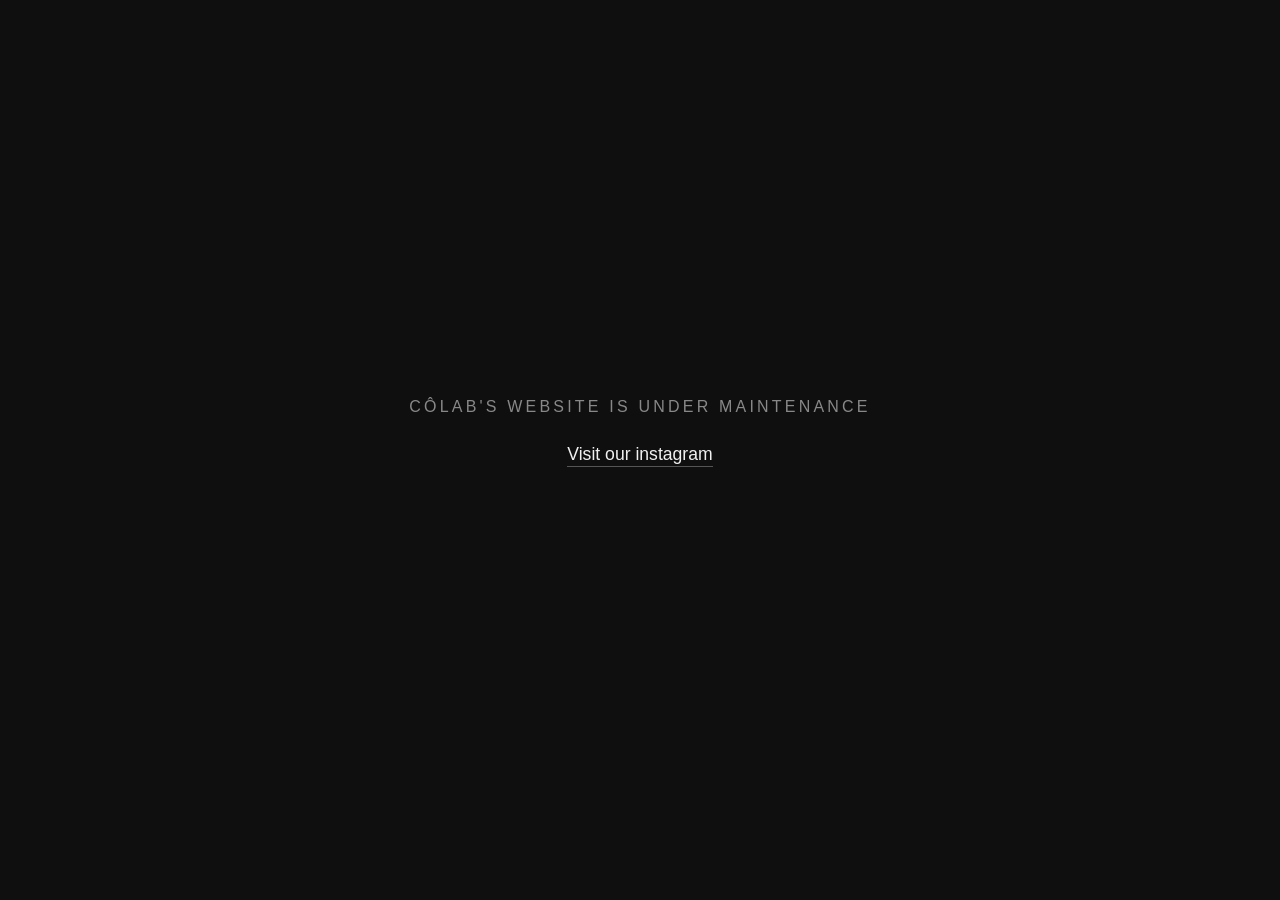
==== index.html @ 688e4522 "Add files via upload Maintenance page" ====
<!DOCTYPE html>
<html lang="en">
<head>
  <meta charset="UTF-8" />
  <meta name="viewport" content="width=device-width, initial-scale=1.0" />
  <title>Côlab</title>
  <style>
    * {
      margin: 0;
      padding: 0;
      box-sizing: border-box;
    }

    body {
      background-color: #0f0f0f;
      color: #f0f0f0;
      font-family: 'Helvetica Neue', Helvetica, Arial, sans-serif;
      display: flex;
      justify-content: center;
      align-items: center;
      min-height: 100vh;
      text-align: center;
      padding: 2rem;
    }

    .container {
      max-width: 480px;
    }

    h1 {
      font-size: 1rem;
      font-weight: 400;
      letter-spacing: 0.2em;
      text-transform: uppercase;
      color: #888;
      margin-bottom: 1.5rem;
    }

    p {
      font-size: 1.1rem;
      line-height: 1.7;
      color: #ccc;
      margin-bottom: 2rem;
    }

    a {
      color: #f0f0f0;
      text-decoration: none;
      border-bottom: 1px solid #555;
      padding-bottom: 2px;
      transition: border-color 0.2s;
    }

    a:hover {
      border-color: #f0f0f0;
    }
  </style>
</head>
<body>
  <div class="container">
    <h1>Côlab's website is under maintenance</h1>
    <!-- Optional: add your email or social link below -->
    <p><a href="https://www.instagram.com/colab.atec/">Visit our instagram</a></p>
  </div>
</body>
</html>
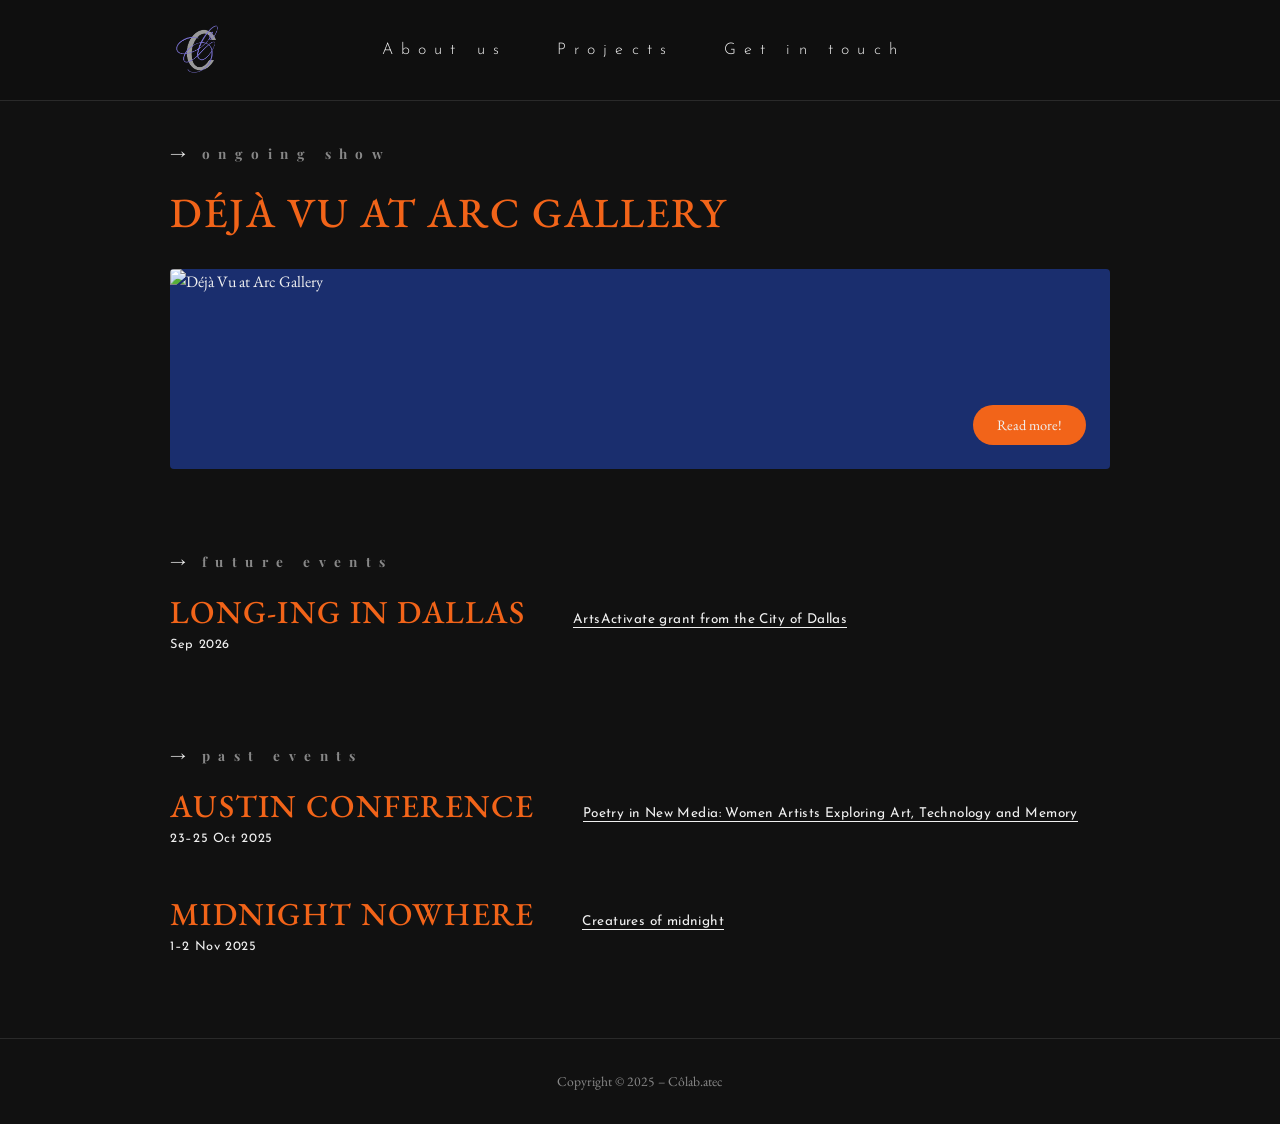
==== commit 63f68e56: "Add files via upload" ====
--- a/index.html
+++ b/index.html
@@ -3,64 +3,102 @@
 <head>
   <meta charset="UTF-8" />
   <meta name="viewport" content="width=device-width, initial-scale=1.0" />
-  <title>Côlab</title>
-  <style>
-    * {
-      margin: 0;
-      padding: 0;
-      box-sizing: border-box;
-    }
-
-    body {
-      background-color: #0f0f0f;
-      color: #f0f0f0;
-      font-family: 'Helvetica Neue', Helvetica, Arial, sans-serif;
-      display: flex;
-      justify-content: center;
-      align-items: center;
-      min-height: 100vh;
-      text-align: center;
-      padding: 2rem;
-    }
-
-    .container {
-      max-width: 480px;
-    }
-
-    h1 {
-      font-size: 1rem;
-      font-weight: 400;
-      letter-spacing: 0.2em;
-      text-transform: uppercase;
-      color: #888;
-      margin-bottom: 1.5rem;
-    }
-
-    p {
-      font-size: 1.1rem;
-      line-height: 1.7;
-      color: #ccc;
-      margin-bottom: 2rem;
-    }
-
-    a {
-      color: #f0f0f0;
-      text-decoration: none;
-      border-bottom: 1px solid #555;
-      padding-bottom: 2px;
-      transition: border-color 0.2s;
-    }
-
-    a:hover {
-      border-color: #f0f0f0;
-    }
-  </style>
+  <title>Côlab.atec</title>
+  <link rel="stylesheet" href="style.css" />
+  <link href="https://fonts.googleapis.com/css2?family=EB+Garamond:ital,wght@0,400;0,500;1,400&family=Josefin+Sans:wght@300;400&family=Playfair+Display:wght@600;700&display=swap" rel="stylesheet" />
 </head>
 <body>
-  <div class="container">
-    <h1>Côlab's website is under maintenance</h1>
-    <!-- Optional: add your email or social link below -->
-    <p><a href="https://www.instagram.com/colab.atec/">Visit our instagram</a></p>
-  </div>
+
+  <!-- NAV -->
+  <nav class="nav">
+    <div class="nav__inner">
+      <div class="nav__logo">
+        <a href="index.html">
+          <img src="assets/logo.png" alt="Côlab.atec logo" class="nav__logo-img" />
+        </a>
+      </div>
+      <ul class="nav__links">
+        <li><a href="about.html">A b o u t &nbsp; u s</a></li>
+        <li><a href="projects.html">P r o j e c t s</a></li>
+        <li><a href="contact.html">G e t &nbsp; i n &nbsp; t o u c h</a></li>
+      </ul>
+    </div>
+  </nav>
+
+  <!-- MAIN -->
+  <main>
+
+    <!-- ONGOING SHOW -->
+    <section class="section section--ongoing">
+      <div class="section__label">
+        <span class="arrow">→</span>
+        <span class="label-text">o n g o i n g &nbsp; s h o w</span>
+      </div>
+      <h2 class="section__title">Déjà Vu at Arc Gallery</h2>
+      <div class="feature-banner">
+        <img src="assets/dejavu.png" alt="Déjà Vu at Arc Gallery" class="feature-banner__img" />
+        <div class="feature-banner__overlay">
+          <!--<p class="feature-banner__sub">2025 Juried Exhibition</p> -->
+          <a href="dejavu.html" class="btn-orange">Read more!</a>
+        </div>
+      </div>
+    </section>
+
+    <hr class="divider" />
+
+    <!-- FUTURE EVENTS -->
+    <section class="section section--future">
+      <div class="section__label">
+        <span class="arrow">→</span>
+        <span class="label-text">f u t u r e &nbsp; e v e n t s</span>
+      </div>
+      <div class="event-row">
+        <div class="event-row__left">
+          <h3 class="event-title">Long-ing in Dallas</h3>
+          <p class="event-date">Sep 2026</p>
+        </div>
+        <div class="event-row__right">
+          <a href="https://dallasculture.org/cultural-funding-programs/artsactivate/" class="event-link">ArtsActivate grant from the City of Dallas</a>
+        </div>
+      </div>
+    </section>
+
+    <hr class="divider" />
+
+    <!-- PAST EVENTS -->
+    <section class="section section--past">
+      <div class="section__label">
+        <span class="arrow">→</span>
+        <span class="label-text">p a s t &nbsp; e v e n t s</span>
+      </div>
+
+      <div class="event-row">
+        <div class="event-row__left">
+          <h3 class="event-title">Austin Conference</h3>
+          <p class="event-date">23–25 Oct 2025</p>
+        </div>
+        <div class="event-row__right">
+          <a href="https://www.tasart.org/upcoming-conference" class="event-link">Poetry in New Media: Women Artists Exploring Art, Technology and Memory</a>
+        </div>
+      </div>
+
+      <div class="event-row event-row--spaced">
+        <div class="event-row__left">
+          <h3 class="event-title">Midnight Nowhere</h3>
+          <p class="event-date">1–2 Nov 2025</p>
+        </div>
+        <div class="event-row__right">
+          <a href="https://ra.co/events/2238678" class="event-link">Creatures of midnight</a>
+        </div>
+      </div>
+    </section>
+
+  </main>
+
+  <!-- FOOTER -->
+  <footer class="footer">
+    <p>Copyright &copy; 2025 – Côlab.atec</p>
+  </footer>
+
 </body>
 </html>
--- a/style.css
+++ b/style.css
@@ -0,0 +1,531 @@
+/* ============================================
+   CÔLAB.ATEC — Main Stylesheet
+   ============================================ */
+
+:root {
+  --bg:          #111111;
+  --bg-nav:      #0f0f0f;
+  --orange:      #f26419;
+  --orange-hover:#d4541000;
+  --white:       #f0f0f0;
+  --muted:       #888888;
+  --border:      #2a2a2a;
+
+  --font-display: 'Josefin Sans', sans-serif;
+  --font-body:    'EB Garamond', serif;
+  --font-label:   'Playfair Display', serif;
+}
+
+/* ── RESET ─────────────────────────────── */
+*, *::before, *::after {
+  box-sizing: border-box;
+  margin: 0;
+  padding: 0;
+}
+
+html {
+  scroll-behavior: smooth;
+}
+
+body {
+  background-color: var(--bg);
+  color: var(--white);
+  font-family: var(--font-body);
+  font-size: 1rem;
+  line-height: 1.6;
+  -webkit-font-smoothing: antialiased;
+}
+
+a {
+  color: inherit;
+  text-decoration: none;
+}
+
+img {
+  display: block;
+  max-width: 100%;
+}
+
+/* ── NAV ────────────────────────────────── */
+.nav {
+  background-color: var(--bg-nav);
+  position: sticky;
+  top: 0;
+  z-index: 100;
+  border-bottom: 1px solid var(--border);
+}
+
+.nav__inner {
+  max-width: 1100px;
+  margin: 0 auto;
+  padding: 1.25rem 5rem;
+  display: grid;
+  grid-template-columns: 1fr auto 1fr;
+  align-items: center;
+}
+
+.nav__logo-img {
+  height: 60px;
+  width: auto;
+}
+
+.nav__logo-text {
+  font-family: 'EB Garamond', serif;
+  font-style: italic;
+  font-size: 2.2rem;
+  color: var(--white);
+  line-height: 1;
+  opacity: 0.85;
+}
+
+.nav__links {
+  list-style: none;
+  display: flex;
+  gap: 3.5rem;
+  justify-content: center;
+}
+
+.nav__links a {
+  font-family: var(--font-display);
+  font-size: 1rem;
+  font-weight: 300;
+  letter-spacing: 0.1em;
+  color: var(--white);
+  transition: color 0.2s;
+}
+
+.nav__links a:hover,
+.nav__links a.active {
+  color: var(--orange);
+}
+
+/* ── LAYOUT ─────────────────────────────── */
+main {
+  max-width: 1100px;
+  margin: 0 auto;
+  padding: 0 5rem;
+}
+
+.section {
+  padding: 2.5rem 0;
+}
+
+.divider {
+  display: none;
+}
+
+/* ── SECTION LABEL ──────────────────────── */
+.section__label {
+  display: flex;
+  align-items: center;
+  gap: 1rem;
+  margin-bottom: 0.75rem;
+}
+
+.arrow {
+  color: var(--white);
+  font-size: 1rem;
+}
+
+.label-text {
+  font-family: var(--font-label);
+  font-size: 0.85rem;
+  font-weight: 700;
+  letter-spacing: 0.2em;
+  color: var(--muted);
+  text-transform: lowercase;
+}
+
+/* ── SECTION TITLE ──────────────────────── */
+.section__title {
+  font-family: var(--font-body);
+  font-size: 2.6rem;
+  font-weight: 500;
+  color: var(--orange);
+  text-transform: uppercase;
+  letter-spacing: 0.04em;
+  margin-bottom: 1.5rem;
+}
+
+/* ── FEATURE BANNER ─────────────────────── */
+.feature-banner {
+  position: relative;
+  width: 100%;
+  border-radius: 4px;
+  overflow: hidden;
+}
+
+.feature-banner__img {
+  width: 100%;
+  height: 200px;
+  object-fit: cover;
+  display: block;
+  background-color: #1a2e6e;
+}
+
+.feature-banner__overlay {
+  position: absolute;
+  bottom: 1.5rem;
+  right: 1.5rem;
+  display: flex;
+  flex-direction: column;
+  align-items: flex-end;
+  gap: 0.75rem;
+}
+
+.feature-banner__sub {
+  font-family: var(--font-body);
+  font-size: 0.85rem;
+  letter-spacing: 0.1em;
+  color: var(--white);
+  text-transform: uppercase;
+}
+
+/* ── ORANGE BUTTON ──────────────────────── */
+.btn-orange {
+  display: inline-block;
+  background-color: var(--orange);
+  color: var(--white);
+  font-family: var(--font-body);
+  font-size: 0.9rem;
+  padding: 0.55rem 1.5rem;
+  border-radius: 999px;
+  transition: background-color 0.2s, transform 0.15s;
+  cursor: pointer;
+}
+
+.btn-orange:hover {
+  background-color: #d4541a;
+  transform: translateY(-1px);
+}
+
+/* ── EVENT ROWS ─────────────────────────── */
+.event-row {
+  display: flex;
+  align-items: baseline;
+  gap: 3rem;
+  padding: 0.5rem 0;
+}
+
+.event-row--spaced {
+  margin-top: 2rem;
+}
+
+.event-row__left {
+  min-width: 260px;
+}
+
+.event-title {
+  font-family: var(--font-body);
+  font-size: 2rem;
+  font-weight: 500;
+  font-style: normal;
+  color: var(--orange);
+  text-transform: uppercase;
+  letter-spacing: 0.04em;
+  line-height: 1.1;
+}
+
+.event-date {
+  font-family: var(--font-display);
+  font-size: 0.8rem;
+  font-weight: 400;
+  letter-spacing: 0.05em;
+  color: var(--white);
+  margin-top: 0.3rem;
+}
+
+.event-row__right {
+  flex: 1;
+}
+
+.event-link {
+  font-family: var(--font-display);
+  font-size: 0.85rem;
+  font-weight: 400;
+  letter-spacing: 0.03em;
+  color: var(--white);
+  border-bottom: 1px solid var(--white);
+  padding-bottom: 1px;
+  transition: color 0.2s, border-color 0.2s;
+}
+
+.event-link:hover {
+  color: var(--orange);
+  border-color: var(--orange);
+}
+
+/* ── FOOTER ─────────────────────────────── */
+.footer {
+  text-align: center;
+  padding: 2rem;
+  font-family: var(--font-body);
+  font-size: 0.85rem;
+  color: var(--muted);
+  border-top: 1px solid var(--border);
+  margin-top: 2rem;
+}
+
+/* ── ABOUT PAGE ─────────────────────────── */
+.about-hero {
+  padding: 3.5rem 0 1rem;
+}
+
+.about-hero__tagline {
+  font-family: var(--font-display);
+  font-size: 0.85rem;
+  font-weight: 300;
+  letter-spacing: 0.3em;
+  color: var(--muted);
+  margin-bottom: 2.5rem;
+}
+
+.about-section {
+  padding: 2.5rem 0;
+  border-top: 1px solid var(--border);
+  max-width: 760px;
+}
+
+.about-section:first-of-type {
+  border-top: none;
+  padding-top: 0;
+}
+
+.about-section__heading {
+  font-family: var(--font-body);
+  font-size: 2rem;
+  font-weight: 500;
+  color: var(--orange);
+  text-transform: uppercase;
+  letter-spacing: 0.06em;
+  margin-bottom: 1.25rem;
+}
+
+.about-section__body {
+  font-family: var(--font-display);
+  font-size: 1rem;
+  line-height: 1.75;
+  color: var(--white);
+  opacity: 0.85;
+}
+
+.about-section__body p + p {
+  margin-top: 0.75rem;
+}
+
+.values-list {
+  list-style: none;
+  display: flex;
+  flex-direction: column;
+  gap: 1.25rem;
+}
+
+.values-list li {
+  font-family: var(--font-display);
+  font-size: 1rem;
+  line-height: 1.7;
+  color: var(--white);
+  opacity: 0.85;
+}
+
+.values-list li strong {
+  color: var(--white);
+  font-weight: 500;
+}
+
+/* ── RESPONSIVE ─────────────────────────── */
+@media (max-width: 768px) {
+  .nav__inner {
+    padding: 1rem 1.5rem;
+    grid-template-columns: 1fr;
+    gap: 1rem;
+  }
+
+  .nav__links {
+    gap: 1.5rem;
+    flex-wrap: wrap;
+    justify-content: flex-start;
+  }
+
+  main {
+    padding: 0 1.5rem;
+  }
+
+  .section__title {
+    font-size: 1.8rem;
+  }
+
+  .event-row {
+    flex-direction: column;
+    gap: 0.5rem;
+  }
+
+  .event-row__left {
+    min-width: unset;
+  }
+
+  .feature-banner__img {
+    height: 200px;
+  }
+
+  .about-section__heading {
+    font-size: 1.6rem;
+  }
+}
+
+/* ── PROJECTS PAGE ──────────────────────── */
+
+/* Override main bottom padding for project pages */
+.page--project main {
+  padding-bottom: 6rem;
+}
+
+/* Section label variant (same look, block-level padding) */
+.section__label--page {
+  padding: 2.5rem 0 1.5rem;
+  margin-bottom: 0;
+}
+
+/* Text blocks */
+.text-block {
+  max-width: 860px;
+  margin-bottom: 1.75rem;
+}
+
+.text-block p {
+  font-family: var(--font-display);
+  font-size: 1rem;
+  line-height: 1.75;
+  color: var(--white);
+  opacity: 0.85;
+}
+
+.text-block p + p {
+  margin-top: 0.75em;
+}
+
+.text-block p.lead {
+  font-weight: 500;
+  opacity: 1;
+}
+
+.text-block .block-heading {
+  font-family: var(--font-display);
+  font-size: 1rem;
+  font-weight: 400;
+  color: var(--white);
+  opacity: 0.55;
+  margin-bottom: 0.5rem;
+}
+
+/* Video link */
+.video-link-wrap {
+  margin: 0.25rem 0 3rem;
+}
+
+.video-link {
+  font-family: var(--font-display);
+  font-size: 1rem;
+  color: var(--white);
+  opacity: 0.85;
+  border-bottom: 1px solid rgba(240, 240, 240, 0.5);
+  padding-bottom: 1px;
+  transition: color 0.2s, border-color 0.2s;
+}
+
+.video-link:hover {
+  color: var(--orange);
+  border-color: var(--orange);
+  opacity: 1;
+}
+
+/* Image grids */
+.images-top {
+  display: grid;
+  grid-template-columns: 1fr 1fr;
+  gap: 0.5rem;
+  margin-bottom: 0.5rem;
+}
+
+.images-top img {
+  width: 100%;
+  height: 250px;
+  object-fit: cover;
+}
+
+.images-bottom {
+  display: grid;
+  grid-template-columns: 1fr 1fr;
+  gap: 0.5rem;
+  align-items: end;
+}
+
+/* Exhibition history */
+.exhibition-history {
+  padding: 3rem 3rem 0 0;
+  display: flex;
+  flex-direction: column;
+  justify-content: flex-end;
+}
+
+.history-heading {
+  font-family: var(--font-display);
+  font-size: 0.72rem;
+  font-weight: 400;
+  letter-spacing: 0.15em;
+  text-transform: uppercase;
+  color: var(--muted);
+  margin-bottom: 1.25rem;
+}
+
+.history-list {
+  list-style: none;
+}
+
+.history-list li {
+  font-family: var(--font-display);
+  font-size: 0.72rem;
+  font-weight: 300;
+  letter-spacing: 0.1em;
+  text-transform: uppercase;
+  color: var(--white);
+  opacity: 0.55;
+  padding: 0.65rem 0;
+  border-bottom: 1px solid var(--border);
+}
+
+.history-list li:first-child {
+  border-top: 1px solid var(--border);
+}
+
+/* Gallery image */
+.gallery-img {
+  width: 100%;
+  height: 500px;
+  object-fit: cover;
+  display: block;
+}
+
+/* Responsive — projects page */
+@media (max-width: 768px) {
+  .images-top {
+    grid-template-columns: 1fr;
+  }
+
+  .images-top img {
+    height: 240px;
+  }
+
+  .images-bottom {
+    grid-template-columns: 1fr;
+  }
+
+  .gallery-img {
+    height: 300px;
+    order: -1;
+  }
+
+  .exhibition-history {
+    padding: 1.5rem 0 0;
+  }
+}
